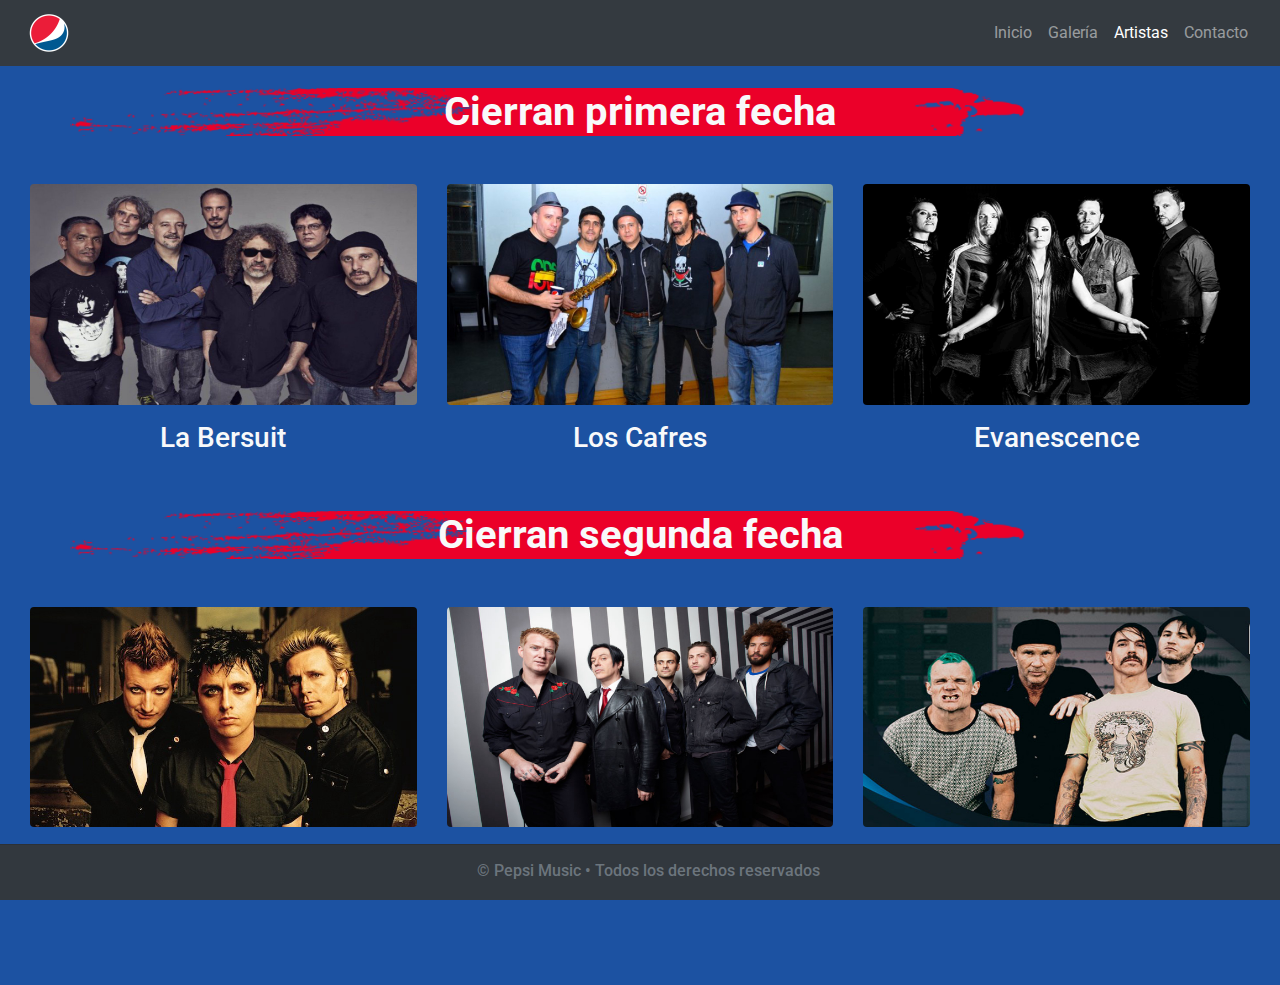
==== web/web/html/artistas.html @ e3733cf0 "Agrego la web anterior" ====
<!DOCTYPE html>
<html lang="es">
<head>
    <meta charset="UTF-8">
    <meta name="viewport" content="width=device-width, initial-scale=1.0">
    <meta http-equiv="X-UA-Compatible" content="ie=edge">
    <title>Artistas</title>
    <link rel="stylesheet" href="../css/bootstrap.css">
    <link rel="stylesheet" href="../css/style.css">
    <link href="https://fonts.googleapis.com/css?family=Roboto&display=swap" rel="stylesheet">
</head>
<body id="fa" class="margenftfb">
    <div class="container-fluid">
        
      <!-- H1 oculto -->

      <h1 class="d-none">Pepsi Music</h1>
            
        <nav class="navbar navbar-expand-md bg-dark navbar-dark fixed-top">

            <!-- Logo -->
    
            <a href="../index.html" class="navbar-brand ml-2">
                <img src="../img/pepsi-logo-50x40.png" alt="pepsi logo" width="50" height="40" class="img-fluid rounded-circle">
            </a>
    
            <!-- Hamburquesa -->
    
            <button class="navbar-toggler" type="button" data-toggle="collapse" data-target="#hamb">
                <span class="navbar-toggler-icon"></span>
            </button>
    
            <!-- Links -->
            <div class="collapse navbar-collapse" id="hamb">
                <ul class="navbar-nav ml-auto mr-2">
                    <li class="nav-item">
                        <a href="../index.html" class="nav-link">Inicio</a>
                    </li>
                    <li class="nav-item">
                        <a href="galeria.html" class="nav-link">Galería</a>
                    </li>
                    <li class="nav-item">
                        <a href="artistas.html" class="nav-link active">Artistas</a>
                    </li>
                    <li class="nav-item">
                        <a href="contacto.html" class="nav-link">Contacto</a>
                    </li>
                </ul>
            </div>
        </nav>

        <!-- Imagenes con texto -->

        <!-- Código bloqueado

            <section class="container-fluid">
                
                <h2 class="h1 text-light text-center my-5">Lorem ipsum dolor sit amet</h2>
                
                <div class="row mt-3">
                    <img class="col-xl-4 col-12" src="https://fakeimg.pl/700x400/#646464" alt="lorem">
                    <img class="col-xl-4 col-12" src="https://fakeimg.pl/700x400/#646464" alt="lorem">
                    <img class="col-xl-4 col-12" src="https://fakeimg.pl/700x400/#646464" alt="lorem">
                </div>
                
                <div class="row">
                    <h3 class="col-xl-4 col-12 text-center text-light mt-3">Lorem ipsum dolor sit amet</h3>
                    <h3 class="col-xl-4 col-12 text-center text-light mt-3">Lorem ipsum dolor sit amet</h3>
                    <h3 class="col-xl-4 col-12 text-center text-light mt-3">Lorem ipsum dolor sit amet</h3>
                </div>
                
            </section>
        
        <section class="container-fluid">
            <div class="row mt-5">
                <h2 class="h1 col-12 text-light text-center mb-3">Lorem ipsum dolor sit amet</h2>
            </div>
            
            <div class="row mt-3">
                <img class="col-4" src="https://fakeimg.pl/700x400/#646464" alt="lorem">
                <img class="col-4" src="https://fakeimg.pl/700x400/#646464" alt="lorem">
                    <img class="col-4" src="https://fakeimg.pl/700x400/#646464" alt="lorem">
                </div>
                
                <div class="row">
                    <h3 class="col-4 text-center text-light mt-3">Lorem ipsum dolor sit amet</h3>
                    <h3 class="col-4 text-center text-light mt-3">Lorem ipsum dolor sit amet</h3>
                    <h3 class="col-4 text-center text-light mt-3">Lorem ipsum dolor sit amet</h3>
                </div>
                
            </section>
        Código bloqueado-->
           
            <!-- De md en adelante -->

            <article class="container-fluid d-none d-md-block">
                <header class="container fondotexto">
                    <h2 class="h1 text-light text-center my-5 fuenteb">Cierran primera fecha</h2>
                </header>

                <section class="row justify-content-center">
                    <div class="col-xl-4 col12 text-center">
                        <img class="img-fluid rounded" src="../img/banda1-700x400.jpg" width="700" height="400" alt="Imagen de La Bersuit">
                        <h3 class="text-center text-light mt-3">La Bersuit</h3>
                    </div>
                    <div class="col-xl-4 col12 mt-5 mt-xl-0 text-center">
                        <img class="img-fluid rounded" src="../img/banda2-700x400.jpg" width="700" height="400" alt="Imagen de Los Cafers">
                        <h3 class="text-center text-light mt-3">Los Cafres</h3>
                    </div>
                    <div class="col-xl-4 col12 mt-5 mt-xl-0 text-center">
                        <img class="img-fluid rounded" src="../img/banda3-700x400.png" width="700" height="400" alt="Imagen de Evanescence">
                        <h3 class="text-center text-light mt-3">Evanescence</h3>
                    </div>
                </section>
            </article>
            
            <article class="container-fluid d-none d-md-block">
                <header class="container fondotexto">
                    <h2 class="h1 text-light text-center my-5 fuenteb">Cierran segunda fecha</h2>
                </header>

                <section class="row justify-content-center">
                    <div class="col-xl-4 col12 text-center">
                        <img class="img-fluid rounded" src="../img/banda4-700x400.jpg" width="700" height="400" alt="Imagen de Green Day">
                        <h3 class="text-center text-light mt-3">Green Day</h3>
                    </div>
                    <div class="col-xl-4 col12 mt-5 mt-xl-0 text-center">
                        <img class="img-fluid rounded" src="../img/banda5-700x400.jpg" width="700" height="400" alt="Imagen de Queens of the Stone Age">
                        <h3 class="text-center text-light mt-3">Queens of the Stone Age</h3>
                    </div>
                    <div class="col-xl-4 col12 mt-5 mt-xl-0 text-center">
                        <img class="img-fluid rounded" src="../img/banda6-700x400.jpg" width="700" height="400" alt="Imagen de Red Hot Chili Peppers">
                        <h3 class="text-center text-light mt-3">Red Hot Chili Peppers</h3>
                    </div>
                </section>
            </article>
            
            <!-- Mobile -->
            <article class="container-fluid d-sm-none">
                <header class="container fondotexto">
                    <h2 class="textomobile text-light text-center my-5 fuenteb"><a class="text-white" href="primerafecha.html">Cierran primera fecha</a></h2>
                </header>
            </article>

            <div class="container-fluid d-sm-none">
                <img class="img-fluid rounded" src="../img/mobileartistas.jpg" width="800" height="800" alt="Imagen promocional Pepsi Music 2005">
            </div>

            <article class="container-fluid d-sm-none">
                <header class="container fondotexto">
                    <h2 class="textomobile text-light text-center my-5 fuenteb"><a class="text-white" href="segundafecha.html">Cierran segunda fecha</a></h2>
                </header>
            </article>


            
            <!-- Footer  -->
            
            <section class="containter-fluid bg-dark mt-5 fixed-bottom">
                <div class="row">
                    <div class="card-footer text-muted col-12 ">
                    <h4 class= "h6 text-center mt-1 ml-3">© Pepsi Music • Todos los derechos reservados</h4>
                </div>
            </div>
        </section>
                
    </div>




















    <script src="../js/jquery-3.4.1.min.js"></script>
    <script src="../js/bootstrap.bundle.min.js"></script>   
</body>
</html>
---- web/web/css/style.css ----
.fondo{
    background-color: black;
}
#fa{
    background-color:rgba(28, 82, 162);
}
#fp{
    background-image: url(../img/pepsi-logo-3840x2160.png);
    
}
.fpi{
    background-position-x: 60%;
    background-position-y: 20%;
    
}
.fpc{
    background-position-x: 30%;
    background-position-y: 60%;
}
.margenftfb{
    padding-top: 2.500em;
    padding-bottom: 6.250em;
}
.fondotexto{
    background-image: url(../img/paint-splatter-orange.png);
    background-position-x: 50%;
    background-position-y: 50%;
}
#fg{
    background-color:rgba(201, 0, 44);
}
body{
    font-family: 'Roboto', sans-serif;
}
.fuenteb{
    font-weight: bold;
}
.barrahorizontalno{
    overflow-x: hidden;
}
.textomobile{
    text-decoration: underline;
}
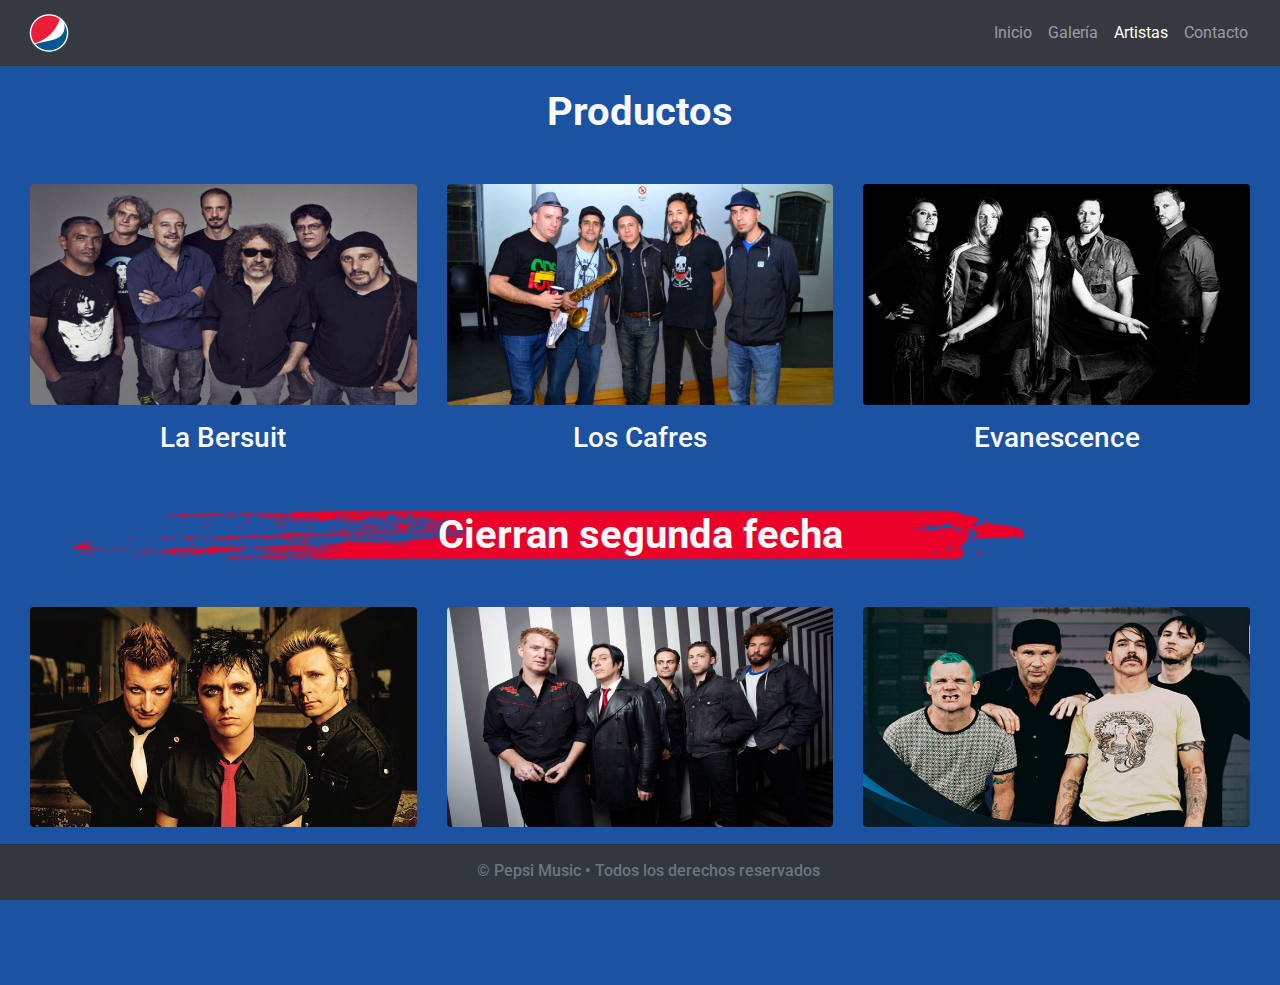
==== commit 74bfb337: "Hice el home con los 20 productos, saqué el fondo a uno gris" ====
--- a/web/web/html/artistas.html
+++ b/web/web/html/artistas.html
@@ -51,51 +51,12 @@
 
         <!-- Imagenes con texto -->
 
-        <!-- Código bloqueado
-
-            <section class="container-fluid">
-                
-                <h2 class="h1 text-light text-center my-5">Lorem ipsum dolor sit amet</h2>
-                
-                <div class="row mt-3">
-                    <img class="col-xl-4 col-12" src="https://fakeimg.pl/700x400/#646464" alt="lorem">
-                    <img class="col-xl-4 col-12" src="https://fakeimg.pl/700x400/#646464" alt="lorem">
-                    <img class="col-xl-4 col-12" src="https://fakeimg.pl/700x400/#646464" alt="lorem">
-                </div>
-                
-                <div class="row">
-                    <h3 class="col-xl-4 col-12 text-center text-light mt-3">Lorem ipsum dolor sit amet</h3>
-                    <h3 class="col-xl-4 col-12 text-center text-light mt-3">Lorem ipsum dolor sit amet</h3>
-                    <h3 class="col-xl-4 col-12 text-center text-light mt-3">Lorem ipsum dolor sit amet</h3>
-                </div>
-                
-            </section>
-        
-        <section class="container-fluid">
-            <div class="row mt-5">
-                <h2 class="h1 col-12 text-light text-center mb-3">Lorem ipsum dolor sit amet</h2>
-            </div>
-            
-            <div class="row mt-3">
-                <img class="col-4" src="https://fakeimg.pl/700x400/#646464" alt="lorem">
-                <img class="col-4" src="https://fakeimg.pl/700x400/#646464" alt="lorem">
-                    <img class="col-4" src="https://fakeimg.pl/700x400/#646464" alt="lorem">
-                </div>
-                
-                <div class="row">
-                    <h3 class="col-4 text-center text-light mt-3">Lorem ipsum dolor sit amet</h3>
-                    <h3 class="col-4 text-center text-light mt-3">Lorem ipsum dolor sit amet</h3>
-                    <h3 class="col-4 text-center text-light mt-3">Lorem ipsum dolor sit amet</h3>
-                </div>
-                
-            </section>
-        Código bloqueado-->
            
             <!-- De md en adelante -->
 
             <article class="container-fluid d-none d-md-block">
-                <header class="container fondotexto">
-                    <h2 class="h1 text-light text-center my-5 fuenteb">Cierran primera fecha</h2>
+                <header class="container">
+                    <h2 class="h1 text-light text-center my-5 fuenteb">Productos</h2>
                 </header>
 
                 <section class="row justify-content-center">
--- a/web/web/css/style.css
+++ b/web/web/css/style.css
@@ -5,7 +5,7 @@
     background-color:rgba(28, 82, 162);
 }
 #fp{
-    background-image: url(../img/pepsi-logo-3840x2160.png);
+    background-color: darkgray;
     
 }
 .fpi{
